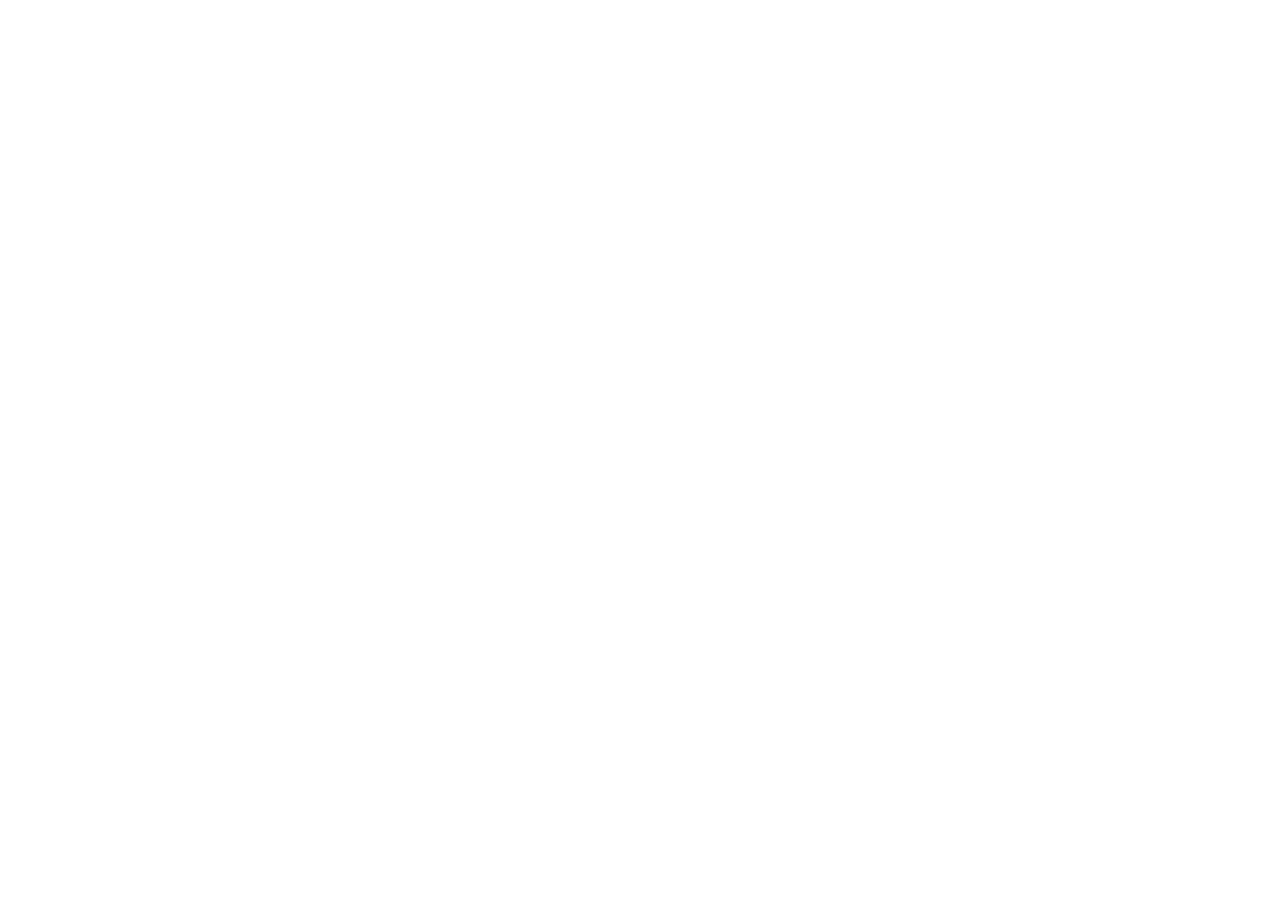
==== index.html @ 870e2b46 "first commit" ====
<!DOCTYPE html>
<html lang="en">
<head>
    <meta charset="UTF-8">
    <meta name="viewport" content="width=device-width, initial-scale=1.0">
    <title>Ejercicio 02 - Colaborativo - Confección de Páginas web</title>
    <link rel="stylesheet" href="./assets/css/style.css">
</head>
<body>
    <header>
        
    </header>
</body>
</html>
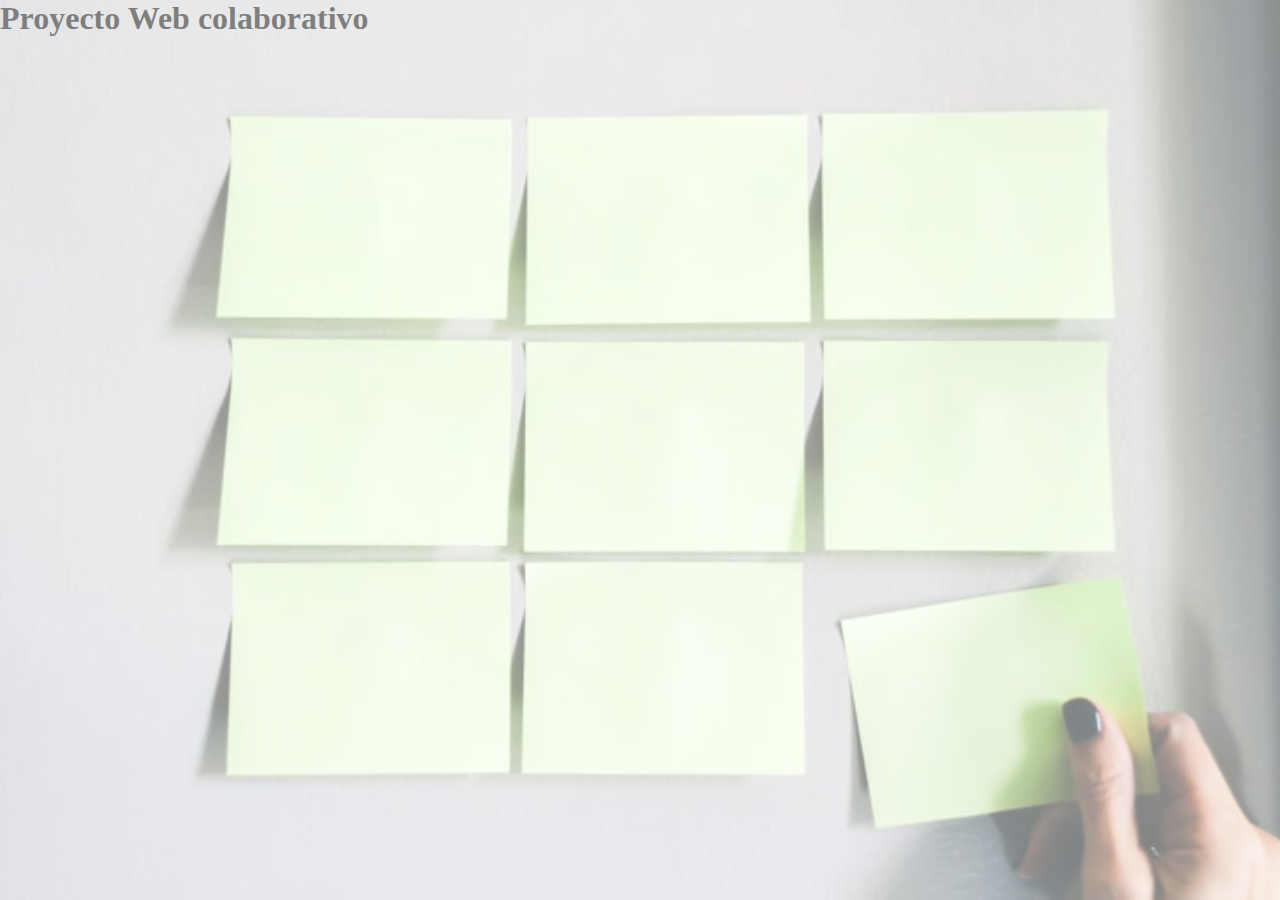
==== commit f0ced190: "PREPARACIÓN DEL INDEX PORFOLIO" ====
--- a/index.html
+++ b/index.html
@@ -8,7 +8,24 @@
 </head>
 <body>
     <header>
-        
+        <h1>Proyecto Web colaborativo</h1>
+        <div class="alumnos">
+            <div class="alumno">
+
+            </div>
+            <div class="alumno">
+
+            </div>
+            <div class="alumno">
+
+            </div>
+            <div class="alumno">
+
+            </div>
+            <div class="alumno">
+                
+            </div>
+        </div>
     </header>
 </body>
 </html>--- a/assets/css/style.css
+++ b/assets/css/style.css
@@ -0,0 +1,34 @@
+* {
+  margin: 0;
+  padding: 0;
+  outline: 0;
+  box-sizing: border-box;
+}
+header{ /* MOBILE */
+    width: 100vw;
+    max-width: 100vw;
+    height: 100vh;
+    max-height: 100vh;
+
+    background-image: url('../img/proyecto-web-colaborativo-area_340.jpg');
+    background-repeat: no-repeat;
+    background-size: cover;
+    background-position: center center;
+
+    opacity: .5;;
+}
+@media only screen and (min-width:800px){ /* TABLET */
+    header{
+        background-image: url('../img/proyecto-web-colaborativo-area_800.jpg');
+    }
+}
+@media only screen and(min-width:1400px){ /* DESKTOP */
+    header{
+        background-image: url('../img/proyecto-web-colaborativo-area_1400.jpg');
+    }
+}
+@media only screen and(min-width:1800px){ /* DESKTOP 2K*/
+    header{
+        background-image: url('../img/proyecto-web-colaborativo-area_1800.jpg');
+    }
+}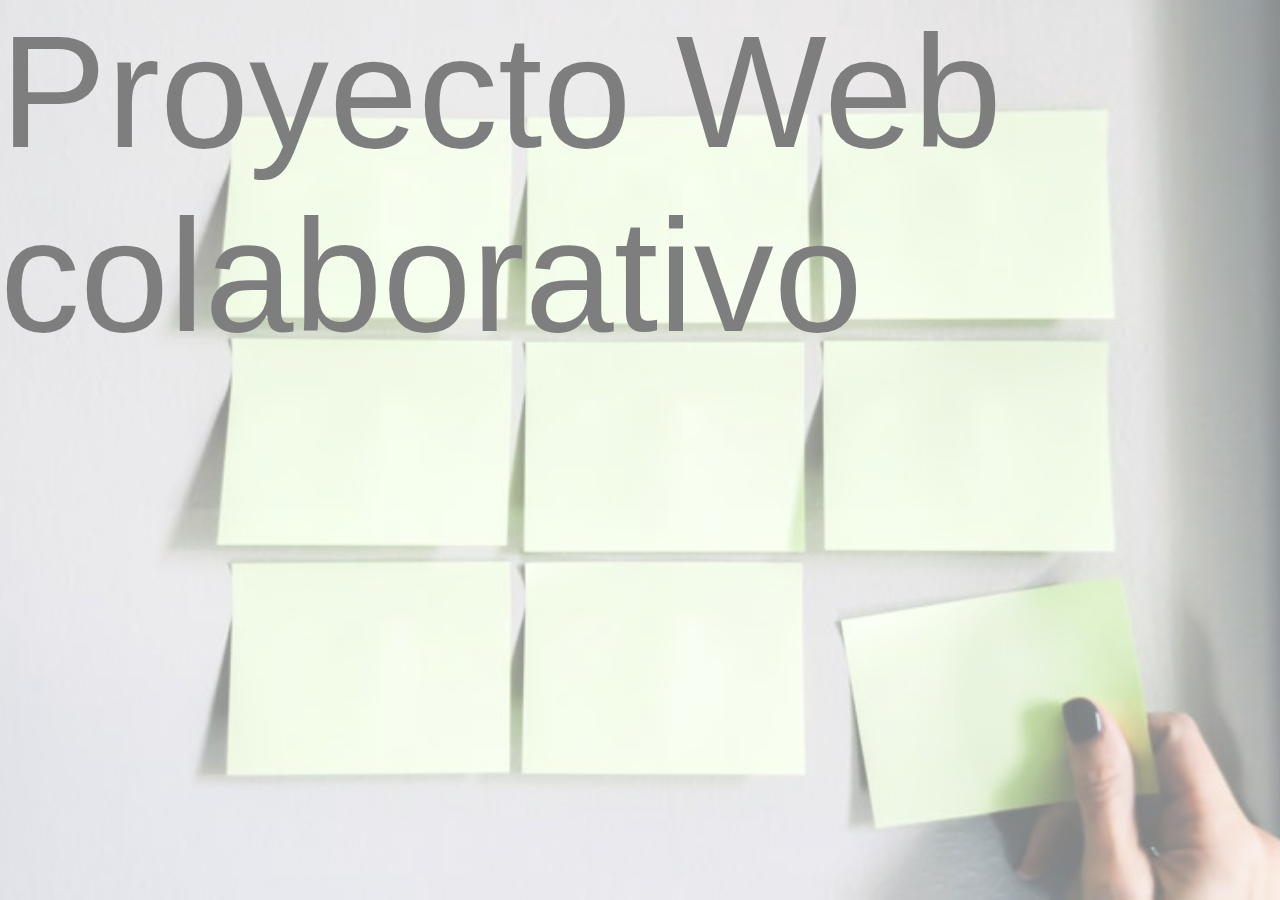
==== commit caa1500c: "CAMBIOS EN CLASE DEL PORFOLIO" ====
--- a/index.html
+++ b/index.html
@@ -5,6 +5,7 @@
     <meta name="viewport" content="width=device-width, initial-scale=1.0">
     <title>Ejercicio 02 - Colaborativo - Confección de Páginas web</title>
     <link rel="stylesheet" href="./assets/css/style.css">
+
 </head>
 <body>
     <header>
--- a/assets/css/style.css
+++ b/assets/css/style.css
@@ -4,6 +4,9 @@
   outline: 0;
   box-sizing: border-box;
 }
+
+
+
 header{ /* MOBILE */
     width: 100vw;
     max-width: 100vw;
@@ -31,4 +34,11 @@
     header{
         background-image: url('../img/proyecto-web-colaborativo-area_1800.jpg');
     }
+}
+
+h1{
+    font-family:Arial, Helvetica, sans-serif;
+    font-weight: 100;
+    font-style: normal;
+    font-size: 10rem;
 }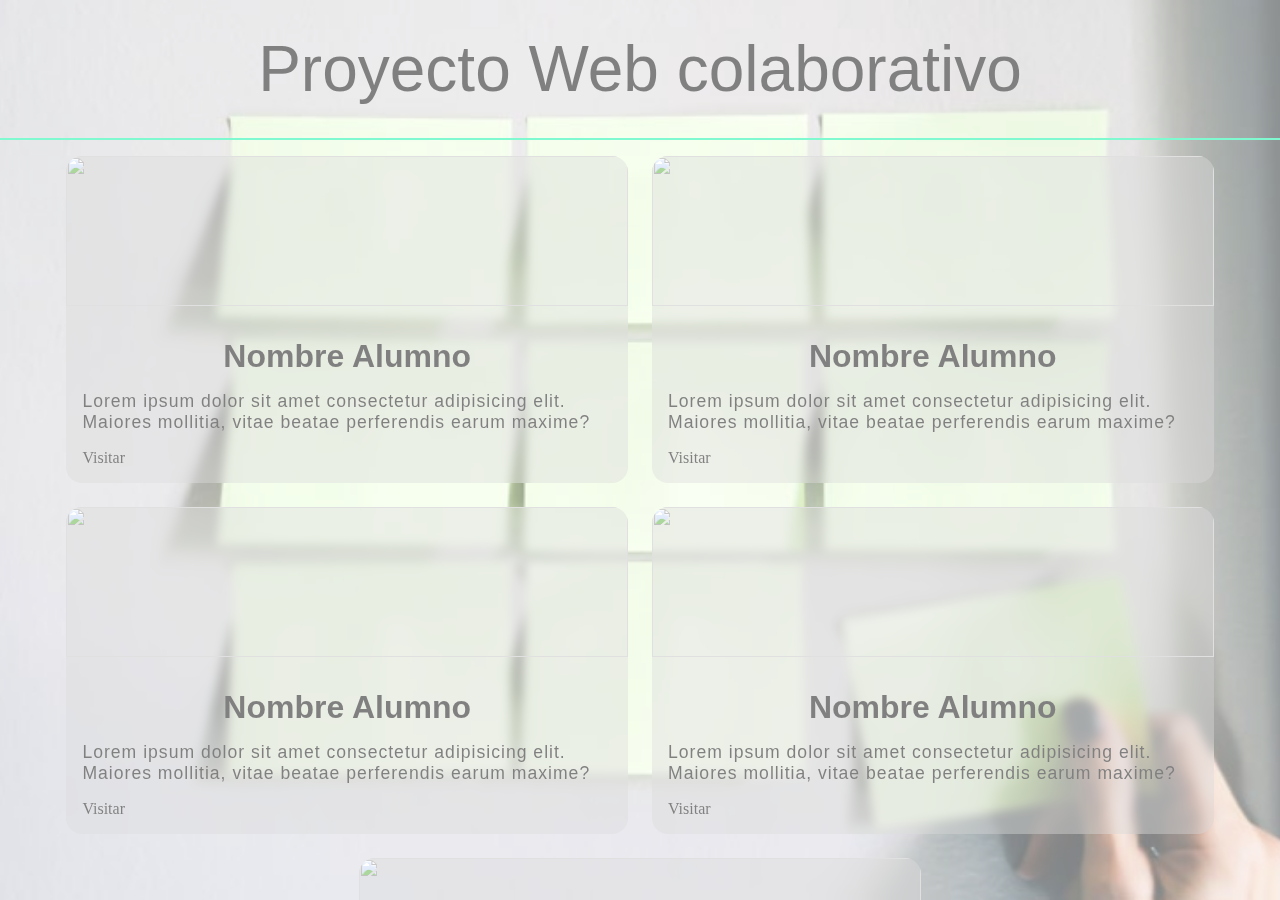
==== commit 8c1d1259: "MODIFICACIÓN DEL INDEX Y MEDIA QUERYS" ====
--- a/index.html
+++ b/index.html
@@ -5,26 +5,50 @@
     <meta name="viewport" content="width=device-width, initial-scale=1.0">
     <title>Ejercicio 02 - Colaborativo - Confección de Páginas web</title>
     <link rel="stylesheet" href="./assets/css/style.css">
-
 </head>
 <body>
     <header>
         <h1>Proyecto Web colaborativo</h1>
         <div class="alumnos">
             <div class="alumno">
-
+                <img src="https://dummyimage.com/300x300" alt="">
+                <div>
+                    <h2>Nombre Alumno</h2>
+                    <p>Lorem ipsum dolor sit amet consectetur adipisicing elit. Maiores mollitia, vitae beatae perferendis earum maxime?</p>
+                    <a class="boton">Visitar</a>
+                </div>
             </div>
             <div class="alumno">
-
+                <img src="https://dummyimage.com/300x300" alt="">
+                <div>
+                    <h2>Nombre Alumno</h2>
+                    <p>Lorem ipsum dolor sit amet consectetur adipisicing elit. Maiores mollitia, vitae beatae perferendis earum maxime?</p>
+                    <a class="boton">Visitar</a>
+                </div>
             </div>
             <div class="alumno">
-
+                <img src="https://dummyimage.com/300x300" alt="">
+                <div>
+                    <h2>Nombre Alumno</h2>
+                    <p>Lorem ipsum dolor sit amet consectetur adipisicing elit. Maiores mollitia, vitae beatae perferendis earum maxime?</p>
+                    <a class="boton">Visitar</a>
+                </div>
             </div>
             <div class="alumno">
-
+                <img src="https://dummyimage.com/300x300" alt="">
+                <div>
+                    <h2>Nombre Alumno</h2>
+                    <p>Lorem ipsum dolor sit amet consectetur adipisicing elit. Maiores mollitia, vitae beatae perferendis earum maxime?</p>
+                    <a class="boton">Visitar</a>
+                </div>
             </div>
             <div class="alumno">
-                
+                <img src="https://dummyimage.com/300x300" alt="">
+                <div>
+                    <h2>Nombre Alumno</h2>
+                    <p>Lorem ipsum dolor sit amet consectetur adipisicing elit. Maiores mollitia, vitae beatae perferendis earum maxime?</p>
+                    <a class="boton">Visitar</a>
+                </div>   
             </div>
         </div>
     </header>
--- a/assets/css/style.css
+++ b/assets/css/style.css
@@ -5,32 +5,52 @@
   box-sizing: border-box;
 }
 
+:root{
+    --color00:white;
+    --color00bis:rgba(183, 183, 183, 0.419);
+    --color01: rgb(24, 24, 24);
+    --color02: rgb(0, 240, 160);
+}
+::-webkit-scrollbar {
+    display: none;
+}
+@media only screen and(min-width:1400px){ /* DESKTOP */
+    ::-webkit-scrollbar {
+        display: inherit;
+    }
+}
 
-
-header{ /* MOBILE */
+header{ 
     width: 100vw;
     max-width: 100vw;
     height: 100vh;
     max-height: 100vh;
+    padding-top: 2rem;
 
     background-image: url('../img/proyecto-web-colaborativo-area_340.jpg');
     background-repeat: no-repeat;
     background-size: cover;
     background-position: center center;
+    opacity: .5;
 
-    opacity: .5;;
+    display: flex;
+    flex-direction: column;
+    align-items: center;
+    justify-content: center;
+    row-gap: 2rem;
 }
 @media only screen and (min-width:800px){ /* TABLET */
     header{
         background-image: url('../img/proyecto-web-colaborativo-area_800.jpg');
     }
 }
-@media only screen and(min-width:1400px){ /* DESKTOP */
+@media only screen and (min-width:1400px){ /* DESKTOP */
     header{
         background-image: url('../img/proyecto-web-colaborativo-area_1400.jpg');
+        padding-top: 8rem;
     }
 }
-@media only screen and(min-width:1800px){ /* DESKTOP 2K*/
+@media only screen and (min-width:1800px){ /* DESKTOP 2K*/
     header{
         background-image: url('../img/proyecto-web-colaborativo-area_1800.jpg');
     }
@@ -40,5 +60,90 @@
     font-family:Arial, Helvetica, sans-serif;
     font-weight: 100;
     font-style: normal;
-    font-size: 10rem;
-}+    font-size: 2rem;
+}
+@media only screen and (min-width:800px){ /* TABLET */
+    h1{
+        font-size: 4rem;
+    }
+}
+h2{
+    font-family: 'Lucida Sans', 'Lucida Sans Regular', 'Lucida Grande', 'Lucida Sans Unicode', Geneva, Verdana, sans-serif;
+    font-size: 2rem;    
+}
+p{
+    font-family: Arial, Helvetica, sans-serif;
+    font-size: 1.1rem;
+    letter-spacing: 1px;
+}
+a, a:visited{
+    text-decoration: none;
+    color: inherit
+}
+
+.alumnos{
+    width: 100%;
+    height: 100%;
+    overflow-y: scroll;
+    overflow-x: hidden;
+    border-top: 2px solid var(--color02);
+    padding: 1rem;
+
+    
+    display: flex;
+    flex-direction: row;
+    justify-content: center;
+    align-items: flex-start;
+    flex-wrap: wrap;
+    gap: 1.5rem;
+}
+@media only screen and (min-width:1400px){ /* DESKTOP */
+    .alumnos{
+        max-width: 1800px;
+    }
+}
+.alumno{
+    width: 100%;
+    background-color: var(--color00bis);
+    backdrop-filter:blur(5px);
+    border-radius: 1rem;
+
+    display: flex;
+    flex-direction: row;
+    justify-content: center;
+    align-items: flex-start;
+    flex-wrap: wrap;
+    gap: 1rem;
+}
+@media only screen and (min-width:800px){ /* TABLET */
+    .alumno{
+        width: 45%;
+    }
+}
+@media only screen and (min-width:1400px){ /* DESKTOP */
+    .alumno{
+        width: 30%;
+        max-width: 400px;
+    } 
+}
+.alumno img{
+    width: 100%;
+    height: 150px;
+    object-fit: cover;
+    border-radius: 1rem 1rem 0 0;
+}
+.alumno div{
+    width: 100%;
+    padding: 1rem;
+
+    display: flex;
+    flex-direction: column;
+    align-items: flex-start;
+    justify-content: flex-start;
+    row-gap: 1rem;
+}
+.alumno h2{
+    width: 100%;
+    text-align: center;
+}
+
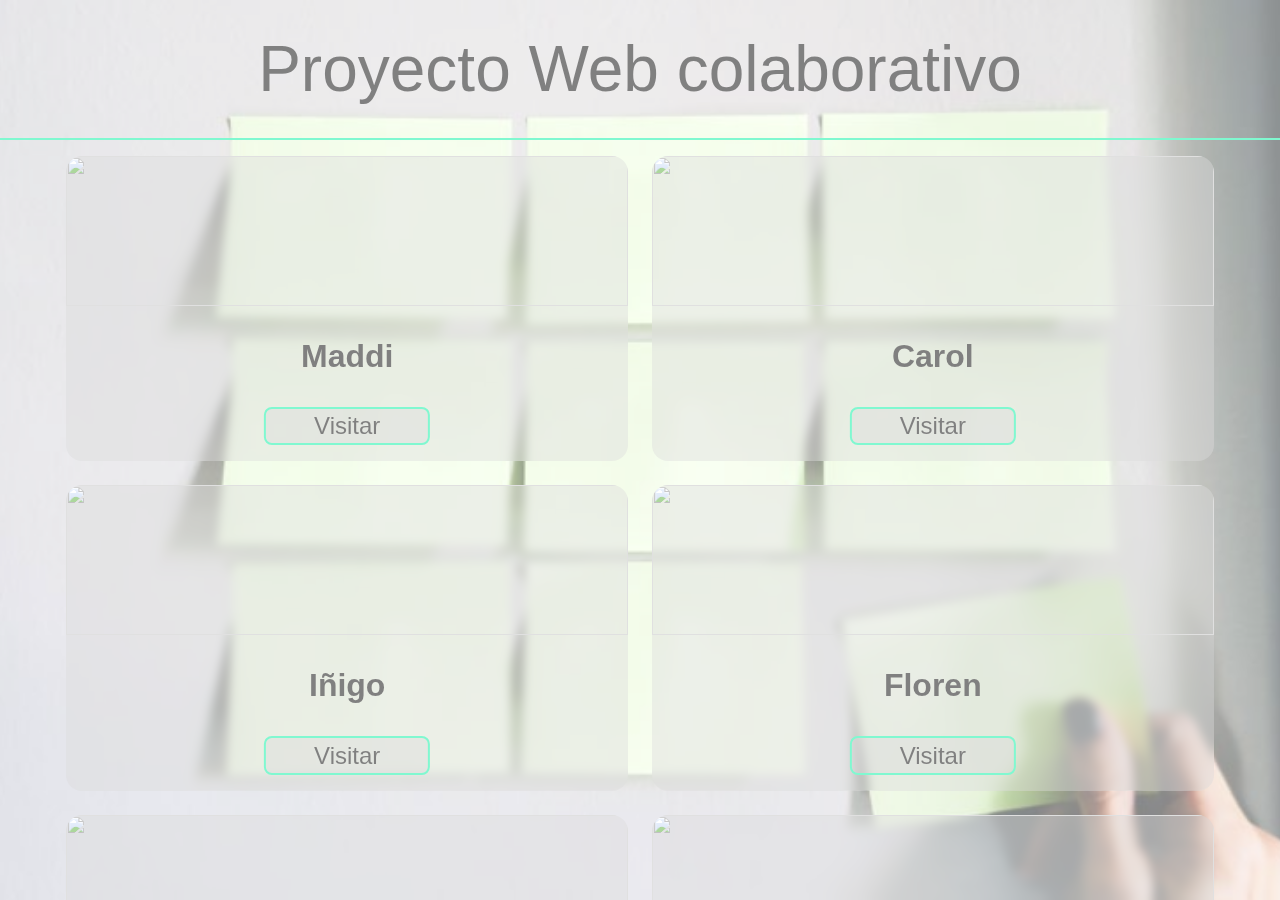
==== commit bff54a27: "IMG RESPONSIVE" ====
--- a/index.html
+++ b/index.html
@@ -11,43 +11,122 @@
         <h1>Proyecto Web colaborativo</h1>
         <div class="alumnos">
             <div class="alumno">
-                <img src="https://dummyimage.com/300x300" alt="">
+                <img
+                src="https://dummyimage.com/300x300" width="300" height="300" alt="" title=""
+                srcset="
+                https://dummyimage.com/300x300 300w,
+                https://dummyimage.com/600x300 600w"
+                sizes="
+                (min-width: 550px) 600px,
+                300px
+                "
+                >
                 <div>
-                    <h2>Nombre Alumno</h2>
-                    <p>Lorem ipsum dolor sit amet consectetur adipisicing elit. Maiores mollitia, vitae beatae perferendis earum maxime?</p>
-                    <a class="boton">Visitar</a>
+                    <h2>Maddi</h2>
+                    <p></p>
+                    <a href="./maddi.html" class="boton">Visitar</a>
                 </div>
             </div>
             <div class="alumno">
-                <img src="https://dummyimage.com/300x300" alt="">
+                <img
+                src="https://dummyimage.com/300x300" width="300" height="300" alt="" title=""
+                srcset="
+                https://dummyimage.com/300x300 300w,
+                https://dummyimage.com/600x300 600w"
+                sizes="
+                (min-width: 550px) 600px,
+                300px
+                "
+                >
                 <div>
-                    <h2>Nombre Alumno</h2>
-                    <p>Lorem ipsum dolor sit amet consectetur adipisicing elit. Maiores mollitia, vitae beatae perferendis earum maxime?</p>
-                    <a class="boton">Visitar</a>
+                    <h2>Carol</h2>
+                    <p></p>
+                    <a href="./carol.html" class="boton">Visitar</a>
                 </div>
             </div>
             <div class="alumno">
-                <img src="https://dummyimage.com/300x300" alt="">
+                <img
+                src="https://dummyimage.com/300x300" width="300" height="300" alt="" title=""
+                srcset="
+                https://dummyimage.com/300x300 300w,
+                https://dummyimage.com/600x300 600w"
+                sizes="
+                (min-width: 550px) 600px,
+                300px
+                "
+                >
                 <div>
-                    <h2>Nombre Alumno</h2>
-                    <p>Lorem ipsum dolor sit amet consectetur adipisicing elit. Maiores mollitia, vitae beatae perferendis earum maxime?</p>
-                    <a class="boton">Visitar</a>
+                    <h2>Iñigo</h2>
+                    <p></p>
+                    <a href="./inigo.html" class="boton">Visitar</a>
                 </div>
             </div>
             <div class="alumno">
-                <img src="https://dummyimage.com/300x300" alt="">
+                <img
+                src="https://dummyimage.com/300x300" width="300" height="300" alt="" title=""
+                srcset="
+                https://dummyimage.com/300x300 300w,
+                https://dummyimage.com/600x300 600w"
+                sizes="
+                (min-width: 550px) 600px,
+                300px
+                "
+                >
                 <div>
-                    <h2>Nombre Alumno</h2>
-                    <p>Lorem ipsum dolor sit amet consectetur adipisicing elit. Maiores mollitia, vitae beatae perferendis earum maxime?</p>
-                    <a class="boton">Visitar</a>
+                    <h2>Floren</h2>
+                    <p></p>
+                    <a href="./floren.html" class="boton">Visitar</a>
                 </div>
             </div>
-            <div class="alumno">
-                <img src="https://dummyimage.com/300x300" alt="">
+            <div  class="alumno">
+                <img
+                src="https://dummyimage.com/300x300" width="300" height="300" alt="" title=""
+                srcset="
+                https://dummyimage.com/300x300 300w,
+                https://dummyimage.com/600x300 600w"
+                sizes="
+                (min-width: 550px) 600px,
+                300px
+                "
+                >
                 <div>
-                    <h2>Nombre Alumno</h2>
-                    <p>Lorem ipsum dolor sit amet consectetur adipisicing elit. Maiores mollitia, vitae beatae perferendis earum maxime?</p>
-                    <a class="boton">Visitar</a>
+                    <h2>Jean Paul</h2>
+                    <p></p>
+                    <a href="./jeanpaul.html" class="boton">Visitar</a>
+                </div>   
+            </div>
+            <div  class="alumno">
+                <img
+                src="https://dummyimage.com/300x300" width="300" height="300" alt="" title=""
+                srcset="
+                https://dummyimage.com/300x300 300w,
+                https://dummyimage.com/600x300 600w"
+                sizes="
+                (min-width: 550px) 600px,
+                300px
+                "
+                >
+                <div>
+                    <h2>Ana</h2>
+                    <p></p>
+                    <a href="./ana.html" class="boton">Visitar</a>
+                </div>   
+            </div>
+            <div  class="alumno">
+                <img
+                src="https://dummyimage.com/300x300" width="300" height="300" alt="" title=""
+                srcset="
+                https://dummyimage.com/300x300 300w,
+                https://dummyimage.com/600x300 600w"
+                sizes="
+                (min-width: 550px) 600px,
+                300px
+                "
+                >
+                <div>
+                    <h2>Profe</h2>
+                    <p></p>
+                    <a href="./profe.html" class="boton">Visitar</a>
                 </div>   
             </div>
         </div>
--- a/assets/css/style.css
+++ b/assets/css/style.css
@@ -4,22 +4,24 @@
   outline: 0;
   box-sizing: border-box;
 }
-
 :root{
     --color00:white;
     --color00bis:rgba(183, 183, 183, 0.419);
     --color01: rgb(24, 24, 24);
     --color02: rgb(0, 240, 160);
+
+    --fuente01: Arial, Helvetica, sans-serif;
+    --fuente02: 'Lucida Sans', 'Lucida Sans Regular', 'Lucida Grande', 'Lucida Sans Unicode', Geneva, Verdana, sans-serif;
 }
+/* estilos que afectan al scrollbar (pseudo elemento) */
 ::-webkit-scrollbar {
     display: none;
 }
-@media only screen and(min-width:1400px){ /* DESKTOP */
+@media only screen and (min-width:1350px){ /* DESKTOP */
     ::-webkit-scrollbar {
-        display: inherit;
+        display:initial!important;
     }
 }
-
 header{ 
     width: 100vw;
     max-width: 100vw;
@@ -44,10 +46,9 @@
         background-image: url('../img/proyecto-web-colaborativo-area_800.jpg');
     }
 }
-@media only screen and (min-width:1400px){ /* DESKTOP */
+@media only screen and (min-width:1350px){ /* DESKTOP */
     header{
         background-image: url('../img/proyecto-web-colaborativo-area_1400.jpg');
-        padding-top: 8rem;
     }
 }
 @media only screen and (min-width:1800px){ /* DESKTOP 2K*/
@@ -57,7 +58,7 @@
 }
 
 h1{
-    font-family:Arial, Helvetica, sans-serif;
+    font-family: var(--fuente01);
     font-weight: 100;
     font-style: normal;
     font-size: 2rem;
@@ -68,7 +69,7 @@
     }
 }
 h2{
-    font-family: 'Lucida Sans', 'Lucida Sans Regular', 'Lucida Grande', 'Lucida Sans Unicode', Geneva, Verdana, sans-serif;
+    font-family: var(--fuente02);
     font-size: 2rem;    
 }
 p{
@@ -77,6 +78,7 @@
     letter-spacing: 1px;
 }
 a, a:visited{
+    font-family: var(--fuente01);
     text-decoration: none;
     color: inherit
 }
@@ -97,9 +99,10 @@
     flex-wrap: wrap;
     gap: 1.5rem;
 }
-@media only screen and (min-width:1400px){ /* DESKTOP */
+@media only screen and (min-width:1350px){ /* DESKTOP */
     .alumnos{
         max-width: 1800px;
+        height: initial;
     }
 }
 .alumno{
@@ -114,13 +117,16 @@
     align-items: flex-start;
     flex-wrap: wrap;
     gap: 1rem;
+
+    overflow: hidden;
+
 }
 @media only screen and (min-width:800px){ /* TABLET */
     .alumno{
         width: 45%;
     }
 }
-@media only screen and (min-width:1400px){ /* DESKTOP */
+@media only screen and (min-width:1350px){ /* DESKTOP */
     .alumno{
         width: 30%;
         max-width: 400px;
@@ -131,6 +137,16 @@
     height: 150px;
     object-fit: cover;
     border-radius: 1rem 1rem 0 0;
+    
+    transition: 1s;
+}
+.alumno:hover img{
+    transform: scale(1.1);
+}
+@media only screen and (min-width:1350px){ /* DESKTOP */
+    .alumno img{
+        height: 300px;
+    }
 }
 .alumno div{
     width: 100%;
@@ -146,4 +162,23 @@
     width: 100%;
     text-align: center;
 }
+.alumno a{
+    font-size: 1.5rem;
+    padding: 0.2rem 3rem;
+    border: 2px solid var(--color02);
+    border-radius: 0.5rem;
+    background-color: var(--color00bis);
 
+    position: relative;
+    left: 50%;
+    transform: translateX(-50%);
+    transition: .2s ease-in;
+}
+.alumno a:hover{
+    transform: translateX(-50%) scale(.95);
+}
+.alumno a:active{
+    transform: translateX(-50%) scale(.90);
+    transition: 0;
+}
+
